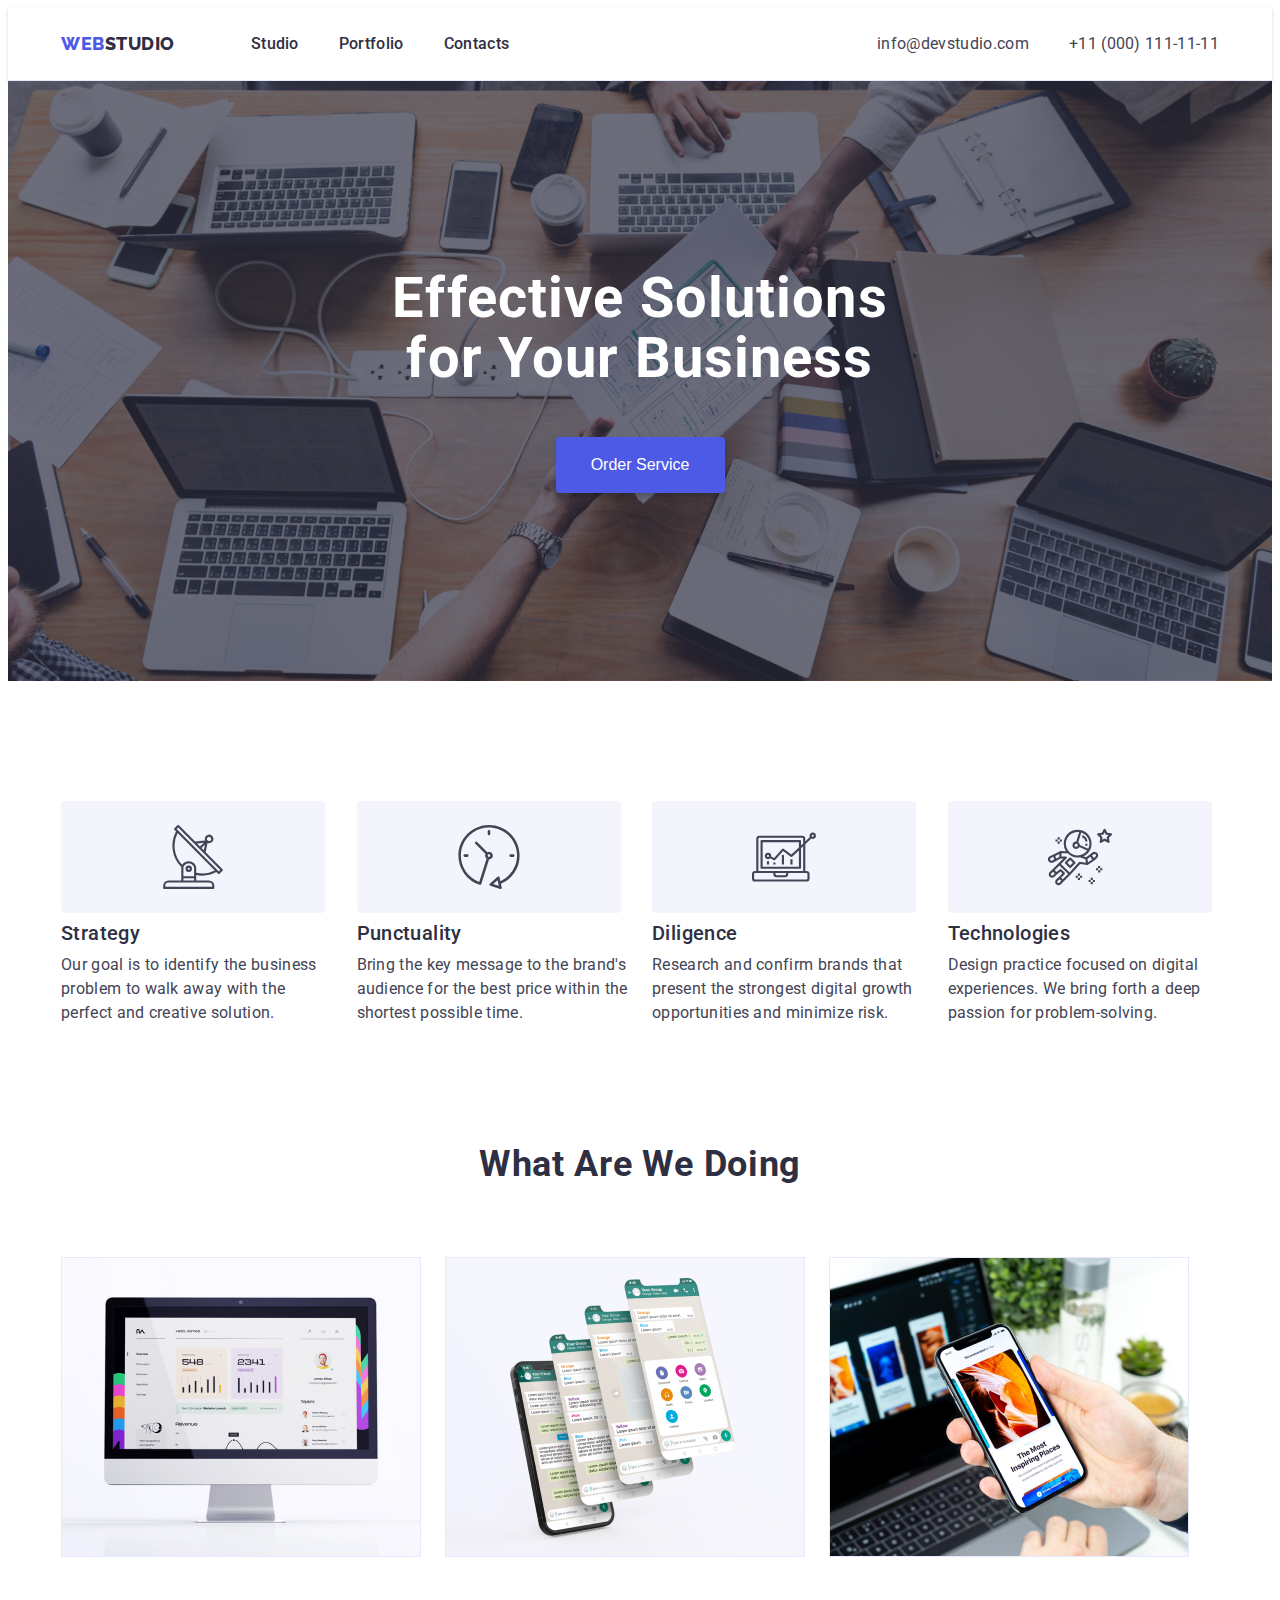
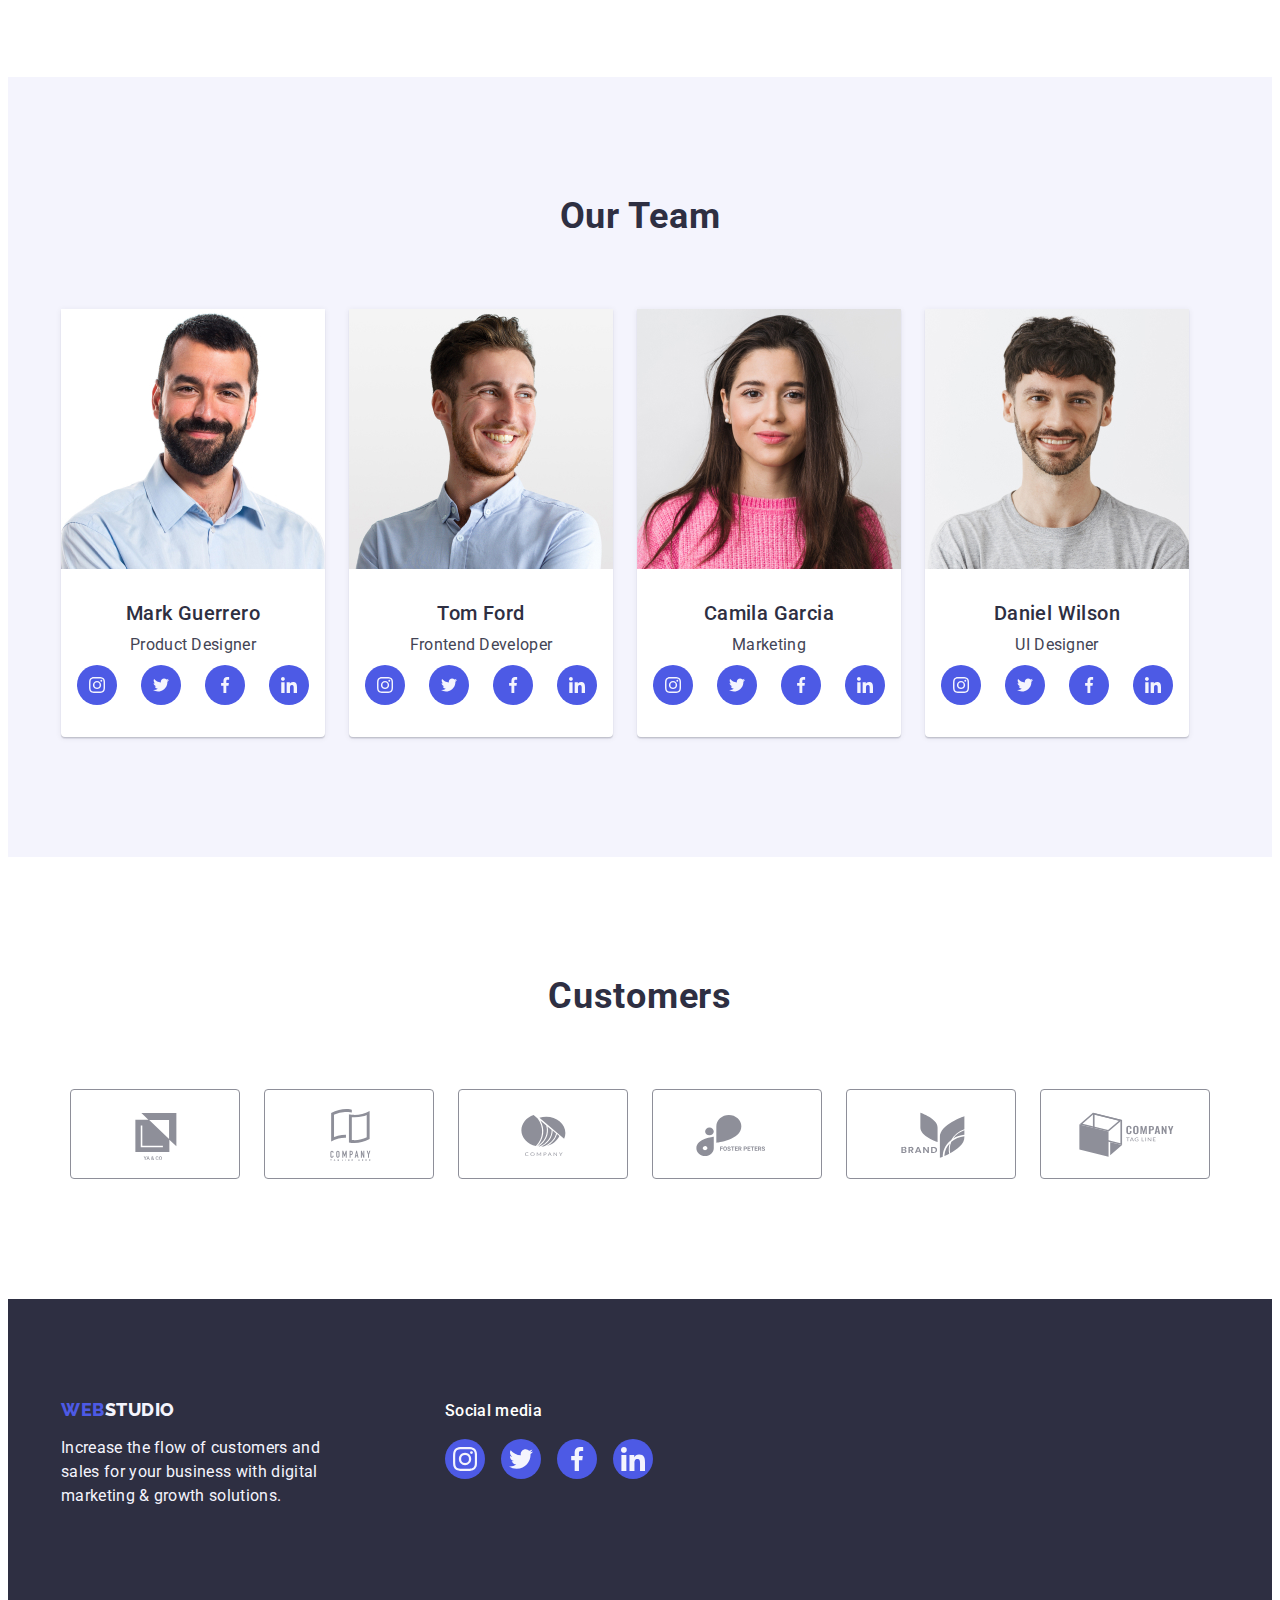
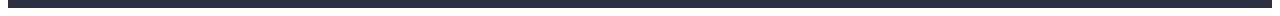
==== index.html @ 964c45a3 "Initial commit" ====
<!DOCTYPE html>
<html lang="en">
<head>
    <meta charset="UTF-8">
    <meta http-equiv="X-UA-Compatible" content="IE=edge">
    <meta name="viewport" content="width=device-width, initial-scale=1.0">
    <title>WEBSTUDIO</title>
    <link rel="preconnect" href="https://fonts.googleapis.com">
    <link rel="preconnect" href="https://fonts.gstatic.com" crossorigin>
    <link href="https://fonts.googleapis.com/css2?family=Raleway:wght@800&family=Roboto:wght@400;500;700&display=swap"
        rel="stylesheet">
     <link rel="stylesheet" href="https://cdnjs.cloudflare.com/ajax/libs/modern-normalize/2.0.0/modern-normalize.min.css" integrity="sha512-4xo8blKMVCiXpTaLzQSLSw3KFOVPWhm/TRtuPVc4WG6kUgjH6J03IBuG7JZPkcWMxJ5huwaBpOpnwYElP/m6wg==" crossorigin="anonymous" referrerpolicy="no-referrer" />
    <link rel="stylesheet" href="./css/styles.css">
</head>

<body>
    
    <!-- =====HEADER===== -->
    <header class="page-header">
        <div class="container header-container">
            <nav class="menu list">
                <a class="logo link" href="./index.html">WEB<span class="dark-logo">Studio</span>
                </a>
    <ul class="nav-list list">
        <li class="menu-item"><a class="menu-link link" href="./index.html">Studio</a></li>
        <li class="menu-item"><a class="menu-link link" href="./portfolio.html">Portfolio</a></li>
        <li class="menu-item"><a class="menu-link link" href="">Contacts</a></li>
    </ul>
    </nav>
    <address class="contact">
        <ul class="contact-list list">
            <li class="contact-item">
                <a class="contact-info contact-mail link" href="mailto:info@devstudio.com">info@devstudio.com</a>
            </li>
            <li>
                <a class="contact-info contact-phone link" href="tel:+110001111111">+11 (000) 111-11-11</a>
            </li>
        </ul>
    </address>
        </div>
</header>
 <!-- =====/HEADER===== -->

<main>

<!-- ========HERO======== -->

    <section class="hero">
        <div class="container-hero container">
            <h1 class="hero-title">Effective Solutions for Your Business</h1>
            <button class="hero-button button" type="button">Order Service</button>
        </div>
    </section>

    <!-- ========/HERO======== -->

  
<!-- ========SECTION-MARKETING======== -->

<section class="marketing section">
    <div class="container">
        <h2 class="hide-title">We are so good</h2> <!-- hide later in CSS -->
        <ul class="marketing-list list">
            <li class="marketing-item">
                <div class="marketing-card">
                <svg class="customers-icons" width="64" height="64">
                     <use href="./images/icons.svg#icon-antenna"></use>
                 </svg>
                </div>
                <h3 class="marketing-title">Strategy</h3>
                    <p class="marketing-text">
                        Our goal is to identify the business 
                        problem to walk away with the perfect and creative solution.
                    </p>
            </li>
            <li class="marketing-item">
                 <div class="marketing-card">
                <svg class="customers-icons" width="64" height="64">
                    <use href="./images/icons.svg#icon-clock"></use>
                </svg>
            </div>
                <h3 class="marketing-title">Punctuality</h3>
                <p class="marketing-text">
                    Bring the key message to the brand's audience
                     for the best price within the shortest possible time.
                </p>
            </li>
            <li class="marketing-item">
                 <div class="marketing-card">
                <svg class="customers-icons" width="64" height="64">
                    <use href="./images/icons.svg#icon-diagram"></use>
                </svg>
            </div>
                <h3 class="marketing-title">Diligence</h3>
                <p class="marketing-text">
                    Research and confirm brands that present the 
                    strongest digital growth opportunities and minimize risk.
                </p>
            </li>
            <li class="marketing-item">
                 <div class="marketing-card">
                <svg class="customers-icons" width="64" height="64">
                    <use href="./images/icons.svg#icon-astronaut"></use>
                </svg>
            </div>
                <h3 class="marketing-title">Technologies</h3>
                <p class="marketing-text">
                    Design practice focused on digital experiences. 
                    We bring forth a deep passion for problem-solving.
                </p>
            </li>
        </ul>
    </div> 
</section>

<!-- ========/SECTION-MARKETING======== -->

<!-- ========SECTION-OUR-PRODUCTS======== -->

<section class="products section-marketing">
    <div class="container">
        <h2 class="products-title second-title">What are we doing</h2>
<ul class="products-list list">
    <li class="products-item"><img class="products-item-img" src="./images/sec-2-products/Computer.jpg" alt="Computer&diagram" width="360"></li>
    <li class="products-item"><img class="products-item-img" src="./images/sec-2-products/Mobile.jpg" alt="Mobile&messanger" width="360"></li>
    <li class="products-item"><img class="products-item-img" src="./images/sec-2-products/Hand.jpg" alt="Hand&mobile" width="360"></li>
</ul>
    </div>
</section>

<!-- ========/SECTION-OUR-PRODUCTS======== -->

<!-- ========SECTION-OUR-TEAM======== -->

<section class="team section">
    <div class="container">
        <h2 class="team-main-title second-title">Our Team</h2>
        <ul class="team-list list">
            <li class="team-item">
                <img src="./images/sec-3-team/PrDesigner.jpg" alt="Man Designer" width="264">
            <div class="team-card-border">
                <h3 class="team-item-title third-title">Mark Guerrero</h3>
                <p class="team-item-text">Product Designer</p>
                <ul class="social-list list">
                    <li class="socials-item">
                        <a href="https://instagram.com" target="_blank" rel="no referrer noopener" class="social-link-section social-link" aria-label="instagram icon">
                            <svg class="social-icons-section" width="16" height="16">
                                <use href="./images/icons.svg#icon-instagram-2"></use>
                            </svg>
                        </a></li>
                    <li class="socials-item">
                        <a href="https://twitter.com" target="_blank" rel="no referrer noopener" class="social-link-section social-link" aria-label="twitter icon">
                         <svg class="social-icons-section" width="16" height="16">
                            <use href="./images/icons.svg#icon-twitter-1"></use>
                         </svg>
                        </a></li>
                    <li class="socials-item">
                        <a href="https://facebook.com" target="_blank" rel="no referrer noopener" class="social-link-section social-link" aria-label="facebook icon">
                   <svg class="social-icons-section" width="16" height="16">
                    <use href="./images/icons.svg#icon-facebook-1"></use>
                   </svg>
                        </a></li>
                    <li class="socials-item">
                        <a href="https://linkedin.com" target="_blank" rel="no referrer noopener" class="social-link-section social-link" aria-label="linfedin icon">
                 <svg class="social-icons-section" width="16" height="16">
                    <use href="./images/icons.svg#icon-linkedin-1"></use>
                 </svg>
                        </a></li>
                </ul>
            </div>
                </li>
            <li class="team-item">
                <img src="./images/sec-3-team/Developer.jpg" alt="Man Developer" width="264">
                   <div class="team-card-border">
                <h3 class="team-item-title third-title">Tom Ford</h3>
                <p class="team-item-text">Frontend Developer</p>
                <ul class="social-list list">
                    <li class="socials-item">
                        <a href="https://instagram.com" target="_blank" rel="no referrer noopener" class="social-link-section social-link" aria-label="instagram icon">
                            <svg class="social-icons-section" width="16" height="16">
                                <use href="./images/icons.svg#icon-instagram-2"></use>
                            </svg>
                        </a></li>
                    <li class="socials-item">
                        <a href="https://twitter.com" target="_blank" rel="no referrer noopener" class="social-link-section social-link" aria-label="twitter icon">
                         <svg class="social-icons-section" width="16" height="16">
                            <use href="./images/icons.svg#icon-twitter-1"></use>
                         </svg>
                        </a></li>
                    <li class="socials-item">
                        <a href="https://facebook.com" target="_blank" rel="no referrer noopener" class="social-link-section social-link" aria-label="facebook icon">
                   <svg class="social-icons-section" width="16" height="16">
                    <use href="./images/icons.svg#icon-facebook-1"></use>
                   </svg>
                        </a></li>
                    <li class="socials-item">
                        <a href="https://linkedin.com" target="_blank" rel="no referrer noopener" class="social-link-section social-link" aria-label="linfedin icon">
                 <svg class="social-icons-section" width="16" height="16">
                    <use href="./images/icons.svg#icon-linkedin-1"></use>
                 </svg>
                        </a></li>
                </ul>
                </div>
            </li>
            <li class="team-item">
                <img src="./images/sec-3-team/Marketing.jpg" alt="Woman Marketing" width="264">
                   <div class="team-card-border">
                <h3 class="team-item-title third-title">Camila Garcia</h3>
                <p class="team-item-text">Marketing</p>
                <ul class="social-list list">
                    <li class="socials-item">
                        <a href="https://instagram.com" target="_blank" rel="no referrer noopener" class="social-link-section social-link" aria-label="instagram icon">
                            <svg class="social-icons-section" width="16" height="16">
                                <use href="./images/icons.svg#icon-instagram-2"></use>
                            </svg>
                        </a></li>
                    <li class="socials-item">
                        <a href="https://twitter.com" target="_blank" rel="no referrer noopener" class="social-link-section social-link" aria-label="twitter icon">
                         <svg class="social-icons-section" width="16" height="16">
                            <use href="./images/icons.svg#icon-twitter-1"></use>
                         </svg>
                        </a></li>
                    <li class="socials-item">
                        <a href="https://facebook.com" target="_blank" rel="no referrer noopener" class="social-link-section social-link" aria-label="facebook icon">
                   <svg class="social-icons-section" width="16" height="16">
                    <use href="./images/icons.svg#icon-facebook-1"></use>
                   </svg>
                        </a></li>
                    <li class="socials-item">
                        <a href="https://linkedin.com" target="_blank" rel="no referrer noopener" class="social-link-section social-link" aria-label="linfedin icon">
                 <svg class="social-icons-section" width="16" height="16">
                    <use href="./images/icons.svg#icon-linkedin-1"></use>
                 </svg>
                        </a></li>
                </ul>
                </div>
            </li>
            <li class="team-item">
                <img src="./images/sec-3-team/UIDesigner.jpg" alt="Man UI Designer" width="264">
                   <div class="team-card-border">
                <h3 class="team-item-title third-title">Daniel Wilson</h3>
                <p class="team-item-text">UI Designer</p>
                <ul class="social-list list">
                    <li class="socials-item">
                        <a href="https://instagram.com" target="_blank" rel="no referrer noopener" class="social-link-section social-link" aria-label="instagram icon">
                            <svg class="social-icons-section" width="16" height="16">
                                <use href="./images/icons.svg#icon-instagram-2"></use>
                            </svg>
                        </a></li>
                    <li class="socials-item">
                        <a href="https://twitter.com" target="_blank" rel="no referrer noopener" class="social-link-section social-link" aria-label="twitter icon">
                         <svg class="social-icons-section" width="16" height="16">
                            <use href="./images/icons.svg#icon-twitter-1"></use>
                         </svg>
                        </a></li>
                    <li class="socials-item">
                        <a href="https://facebook.com" target="_blank" rel="no referrer noopener" class="social-link-section social-link" aria-label="facebook icon">
                   <svg class="social-icons-section" width="16" height="16">
                    <use href="./images/icons.svg#icon-facebook-1"></use>
                   </svg>
                        </a></li>
                    <li class="socials-item">
                        <a href="https://linkedin.com" target="_blank" rel="no referrer noopener" class="social-link-section social-link" aria-label="linfedin icon">
                 <svg class="social-icons-section" width="16" height="16">
                    <use href="./images/icons.svg#icon-linkedin-1"></use>
                 </svg>
                        </a></li>
                </ul>
                </div>
            </li>
        </ul>
    </div>

</section>
<!-- ========/SECTION-OUR-TEAM======== -->


<!-- ======== CUSTOMERS ======== -->

<section class="customers section">
    <div class="container">
<h2 class="customers-title">Customers</h2>
<ul class="customers-list list">
    <li class="customers-item">
        <a href="" target="_blank" rel="no referrer noopener" class="customers-link link" aria-label="brand`s icon">
            <svg class="customers-icons" width="104" height="56">
                <use href="./images/icons.svg#icon-Logo"></use>
            </svg>
    </a></li>
    <li class="customers-item">
        <a href="" target="_blank" rel="no referrer noopener" class="customers-link link" aria-label="brand`s icon">
            <svg class="customers-icons" width="104" height="56">
                <use href="./images/icons.svg#icon-Logo-1"></use>
            </svg>
    </a></li>
    <li class="customers-item">
        <a href="" target="_blank" rel="no referrer noopener" class="customers-link link" aria-label="brand`s icon">
            <svg class="customers-icons" width="104" height="56">
                <use href="./images/icons.svg#icon-Logo-2"></use>
            </svg>
    </a></li>
    <li class="customers-item">
        <a href="" target="_blank" rel="no referrer noopener" class="customers-link link" aria-label="brand`s icon">
            <svg class="customers-icons" width="104" height="56">
                <use href="./images/icons.svg#icon-Logo-3"></use>
            </svg>
    </a> </li>
    <li class="customers-item">
        <a href="" target="_blank" rel="no referrer noopener" class="customers-link link" aria-label="brand`s icon">
            <svg class="customers-icons" width="104" height="56">
                <use href="./images/icons.svg#icon-Logo-4"></use>
            </svg>
    </a> </li>
    <li class="customers-item">
        <a href="" target="_blank" rel="no referrer noopener" class="customers-link link" aria-label="brand`s icon">
            <svg class="customers-icons" width="104" height="56">
                <use href="./images/icons.svg#icon-Logo-5"></use>
            </svg>
    </a></li>
</ul>
</div>
</section>

<!-- ======== /CUSTOMERS ======== -->


</main>

<!-- ======FOOTER======= -->

<footer class="footer page-footer">
    <div class="container footer-container">
        <div class="footer-logo">
        <a class="logo-footer logo link" href="./index.html">WEB<span class="white-logo">Studio</span></a>

        <p class="footer-text">
            Increase the flow of customers and sales for your
            business with digital marketing & growth solutions.
        </p>
    </div>
    <div class="footer-media">
        <p class="footer-media-text">Social media</p>
        <ul class="social-list-footer list">
            <li class="socials-item">
                <a href="https://instagram.com" target="_blank" rel="no referrer noopener" class="social-link-footer social-link" aria-label="instagram icon">
                    <svg class="social-icons-footer" width="24" height="24">
                        <use href="./images/icons.svg#icon-instagram-2"></use>
                    </svg>
                </a></li>
            <li class="socials-item">
                <a href="https://twitter.com" target="_blank" rel="no referrer noopener" class="social-link-footer social-link" aria-label="twitter icon">
                 <svg class="social-icons-footer" width="24" height="24">
                    <use href="./images/icons.svg#icon-twitter-1"></use>
                 </svg>
                </a></li>
            <li class="socials-item">
                <a href="https://facebook.com" target="_blank" rel="no referrer noopener" class="social-link-footer social-link" aria-label="facebook icon">
           <svg class="social-icons-footer" width="24" height="24">
            <use href="./images/icons.svg#icon-facebook-1"></use>
           </svg>
                </a></li>
            <li class="socials-item">
                <a href="https://linkedin.com" target="_blank" rel="no referrer noopener" class="social-link-footer social-link" aria-label="linfedin icon">
         <svg class="social-icons-footer" width="24" height="24">
            <use href="./images/icons.svg#icon-linkedin-1"></use>
         </svg>
                </a></li>
        </ul>
    </div>
</div>
</footer>
<!-- ======/FOOTER======= -->
</body>
</html>
---- css/styles.css ----
:root {
    --title-text-color:#2E2F42;
    --usual-text-color:#434455;
    --white-text-color:#F4F4FD;

    --title-white-color: #FFFFFF;

    --accent-color:#4D5AE5;

    --primary-bcg-color:#FFFFFF;
    --secondary-bcg-color: #E5E5E5;
    --dark-bcg-color:#2E2F42 ;

    --border-color: #E7E9FC;

    /* --main-gradient: linear-gradient(rgba(46, 47, 66, 0.70), rgba(46, 47, 66, 0.70)); */
    --icons-bc-color: #4D5AE5;
    --customers-icons: #8E8F99;

    --focus-color-section: #404BBF;
    --focus-color-footer: #31D0AA;
    --focus-color-customers: #404BBF;

}

/* ========STANDARTS======== */

h1, h2, h3, h4, p {
    margin-top: 0;
    margin-bottom: 0;
}

ul, ol {
      margin-top: 0;
    margin-bottom: 0;
    padding-left: 0;
}

button {
    cursor: pointer;
}

img {
    display: block;
}

.list {
    list-style: none;
}

.link {
    text-decoration: none;
}

body {
    background-color: var(--primary-bcg-color);
    color: var(--usual-text-color);
    font-family: Roboto, sans-serif;
    font-style: normal;
}

/* ========/STANDARTS======== */


/* ========ELEMENTS======== */

.section {
    padding-top: 120px;
    padding-bottom: 120px;
}

.container {
    max-width: 1158px;
    margin: 0 auto;
    padding: 0 15px;
    
}

.button {
    display: flex;
    justify-content: center;
    align-items: center;
    font-size: 16px;
    font-weight: 500;
    border-radius: 4px
}

.hide-title {
    position: absolute;
    width: 1px;
    height: 1px;
    margin: -1px;
    border: 0;
    padding: 0;
    white-space: nowrap;
    clip-path: inset(100%);
    clip: rect(0 0 0 0);
    overflow: hidden;
}


/* ========== SOCIALS ========== */

.social-link {
    display: flex;
    justify-content: center;
    align-items: center;
    width: 40px;
    height: 40px;

    color: var(--white-text-color);
    background-color: var(--icons-bc-color);
    border-radius: 50%;
}


.social-list {
    display: flex;
    justify-content: center;
    gap: 24px;
}

.social-list-footer {
    display: flex;
    justify-content: center;
    gap: 16px;
}


.social-icons-section {
fill: currentColor;
}

.social-icons-footer {
    fill: currentColor;
}

.social-link-section:hover,
.social-link-section:focus {
    background-color: var(--focus-color-section);
}


.social-link-footer:hover,
.social-link-footer:focus {
    background-color: var(--focus-color-footer);
}
/* ========== /SOCIALS ========== */




/* ========/ELEMENTS======== */



/* ========HEADER======== */

.page-header {
    border-bottom: 1px solid #e7e9fc;
    box-shadow: 0px 2px 1px rgba(46, 47, 66, 0.08), 0px 1px 1px rgba(46, 47, 66, 0.16), 0px 1px 6px rgba(46, 47, 66, 0.08); 
}

.header-container {
    display: flex;;
    align-items: center;
    justify-content: space-between;
    
}

.logo {
    font-family: Raleway, sans-serif;
    font-weight: 800;
    font-size: 18px;
    line-height: 1.17;
    letter-spacing: 0.03em;
    text-transform: uppercase;
    color: #4D5AE5;
    margin-right: 76px;
}



.menu {
    display: flex;
    margin-right: 76px;
     align-items: center; 
}

.nav-list {
    display: flex;
    gap: 40px;
  
}

.contact-list {
    display: flex;
    gap: 40px;
   

}


.dark-logo {
    color: #2e2f42 ;
}

.logo:hover,
.logo:focus {
    color: #404bbf;
}

.actual-page {
    color: #2e2f42;
} 

.menu-link {
display: flex;
font-weight: 500;
font-size: 16px;
line-height: 24px;
letter-spacing: 0.02em;
color: #2E2F42;
padding: 24px 0;
}

.menu-link:hover,
.menu-link:focus {
    color: #404bbf;
}


.contact-info {
font-style: normal;
font-weight: 400;
font-size: 16px;
line-height: 24px;
letter-spacing: 0.02em;
color: var(--usual-text-color);
}


.contact-info:hover,
.contact-info:focus {
    color: #404bbf;
}




/* ========/HEADER======== */

/* ========MAIN-PORTFOLIO======== */

.main-portfolio {
    padding: 96px 0 120px 0;
}

.button-list {
        display: flex;
        gap: 24px;
        justify-content: center; 
        margin-bottom: 72px;  
}



.button-item {
    font-family: "Roboto", sans-serif;
    font-weight: 500;
    font-size: 16px;
    line-height: 24px;
    text-align: center;
    letter-spacing: 0.04em;
    color: var(--accent-color);
    background-color:#F4F4FD;
    
    padding: 12px 24px;
    border: 1px solid var(--border-color);

}
    


.button-item:hover,
.button-item:focus {
    background-color: #404BBF;
    color: #FFFFFF;
    border: 1px solid transparent;
    box-shadow: 0px 3px 1px rgba(0, 0, 0, 0.1), 0px 2px 1px rgba(0, 0, 0, 0.08), 0px 2px 2px rgba(0, 0, 0, 0.12);
}




.works-list {
    display: flex;
    flex-wrap: wrap;
   }


   .works-list-link:hover,
   .works-list-link:focus {
   box-shadow: 0px 1px 6px rgba(46, 47, 66, 0.08), 0px 1px 1px rgba(46, 47, 66, 0.16), 0px 2px 1px rgba(46, 47, 66, 0.08);
}

.works-item{
    display: flex;
    flex-direction: column;
}

.works-item:not(:nth-child(3n)) {
    margin-right: 24px;
}

.works-item:not(:nth-last-child(-n +3)) {
    margin-bottom: 48px;
} 



.works-card-border {
     padding: 32px 16px;
    border: 1px solid #e7e9fc; 
     border-top: none;
    background-color: var(--primary-bcg-color);
    padding-left: 16px;
    padding-right: 16px;
}


.works-list-title {
font-weight: 500;
font-size: 20px;
line-height: 24px;
letter-spacing: 0.02em;
color: var(--title-text-color);
margin-bottom: 8px;
}

.works-list-text {
font-weight: 400;
font-size: 16px;
line-height: 24px;
letter-spacing: 0.02em;
}

/* ========/MAIN-PORTFOLIO======== */


/* ========STUDIO-HERO======== */



.hero {
    background-color: var(--dark-bcg-color);
    padding: 188px 0;
    max-width: 1440px;
    margin: 0 auto;
    background-image: linear-gradient(rgba(46, 47, 66, 0.7), rgba(46, 47, 66, 0.7)), 
    url(../images/img-name.jpg);
    background-repeat: no-repeat;
    background-position: center;
    background-size: cover;

}

.hero-title {
max-width: 496px;
font-weight: 700;
font-size: 56px;
line-height: 1.07;
text-align: center;
letter-spacing: 0.02em;
color: var(--title-white-color);
display: flex;
width: 496px;
flex-direction: column;
margin-left: auto;
margin-right: auto;
margin-bottom: 48px;

}

.hero-button {
    color: #FFFFFF;
    background: var(--accent-color);
    padding-top: 16px;
    padding-bottom: 16px;
    padding-left: 32px;
    padding-right: 32px;
    border: 0px;
    border-radius: 4px;
    box-shadow: 0px 4px 4px 0px rgba(0, 0, 0, 0.15);


    display: block;
    min-width: 169px;
    height: 56px;
    margin-left: auto;
    margin-right: auto;
}

.hero-button:hover,
.hero-button:focus {
    background-color: #404BBF; 
}

/* ========/STUDIO-HERO======== */

/* ========SECTION-MARKETING======== */


.marketing-title {
font-weight: 500;
font-size: 20px;
line-height: 24px;
letter-spacing: 0.02em;
color: var(--title-text-color);
margin-bottom: 8px;
}

.marketing-text {
font-weight: 400;
font-size: 16px;
line-height: 24px;
letter-spacing: 0.02em;
}

.marketing-list {
display: flex;
gap: 24px;
}


.marketing-item {
    width: calc((100% - 72px) / 4);

}

.marketing-card {
    width: 264px;
    height: 112px;
    flex-shrink: 0;

    margin-bottom: 8px;
    border-radius: 4px;
    background: var(--white-text-color);

    display: flex;
    align-items: center;
    justify-content: center;
  
}


/* ========/SECTION-MARKETING======== */

/* ========SECTION-OUR-PRODUCTS======== */

.section-marketing {
    padding-bottom: 120px;
}

.products-title {
font-weight: 700;
font-size: 36px;
line-height: 1.11;
text-align: center;
letter-spacing: 0.02em;
text-transform: capitalize;
color: var(--title-text-color);
margin-bottom: 72px;
}


.products-list {
display: flex;
gap: 24px;
}


/* ========/SECTION-OUR-PRODUCTS======== */

/* ========SECTION-OUR-TEAM======== */

.team {
    background-color: #F4F4FD;
}

.team-main-title {
    font-weight: 700;
    font-size: 36px;
    line-height: 1.11;
    text-align: center;
    letter-spacing: 0.02em;
    text-transform: capitalize;
    color: var(--title-text-color);
    margin-bottom: 72px;
}

.team-item {
    background-color: #FFFFFF;
    border-radius: 0px 0px 4px 4px; 
    box-shadow: 0px 1px 6px rgba(46, 47, 66, 0.08), 0px 1px 1px rgba(46, 47, 66, 0.16), 0px 2px 1px rgba(46, 47, 66, 0.08); 
}

.team-item-title {
    font-weight: 500;
    font-size: 20px;
    line-height: 1.2;
    text-align: center;
    letter-spacing: 0.02em;
    text-transform: capitalize;
    color: var(--title-text-color);
     margin-bottom: 8px;
    
}

.team-item-text {
    font-weight: 400;
    font-size: 16px;
    line-height: 24px;
    text-align: center;
    letter-spacing: 0.02em;
    margin-bottom: 8px;

}

.team-list {
    display: flex;
    flex-wrap: wrap;
    gap: 24px;
}

.team-card-border {
   padding: 32px 16px;
    
}


/* ========/SECTION-OUR-TEAM======== */

/* ======== CUSTOMERS ========  */

.customers-title {
    color: var(--title-text-color);
    text-align: center;
    font-size: 36px;
    font-weight: 700;
    line-height: 40px;
    letter-spacing: 0.72px;
    text-transform: capitalize;
    margin-bottom: 72px;
    line-height: 1.11;
}




.customers-link {
    display: flex;
    justify-content: center;
    align-items: center;
    width: 168px;
    height: 88px;
    flex-shrink: 0;

    color: var(--customers-icons);
    border: 1px solid var(--customers-icons); 
    border-radius: 4px;

}

.customers-list {
    display: flex;
    justify-content: center;
    gap: 24px;
}

.customers-icons {
fill: currentColor;
}


.customers-link:hover,
.customers-link:focus {
    color: var(--focus-color-customers);
    border:  1px solid var(--focus-color-customers);
}



/* ======== /CUSTOMERS ========  */



/* ========FOOTER======== */

.footer {
    background-color: #2e2f42;
     padding: 100px 0;
     
}

.footer-container {
    display: flex;
    align-items: baseline;
}

.footer-text {
font-weight: 400;
font-size: 16px;
line-height: 1.5;
letter-spacing: 0.02em;
color: #F4F4FD;
}

.footer-logo {
    margin-right: 120px;
}

.logo-footer {
    display: inline-block;
    margin-bottom: 16px;
}


.white-logo {
    color: #f4f4fd;
    display: inline-block;
}


.footer-text {
    max-width: 264px;
}


.footer-media-text {
color: var(--title-white-color);
font-size: 16px;
font-weight: 500;
line-height: 24px;
letter-spacing: 0.32px;
margin-bottom: 16px;
}

/* ========/FOOTER======== */
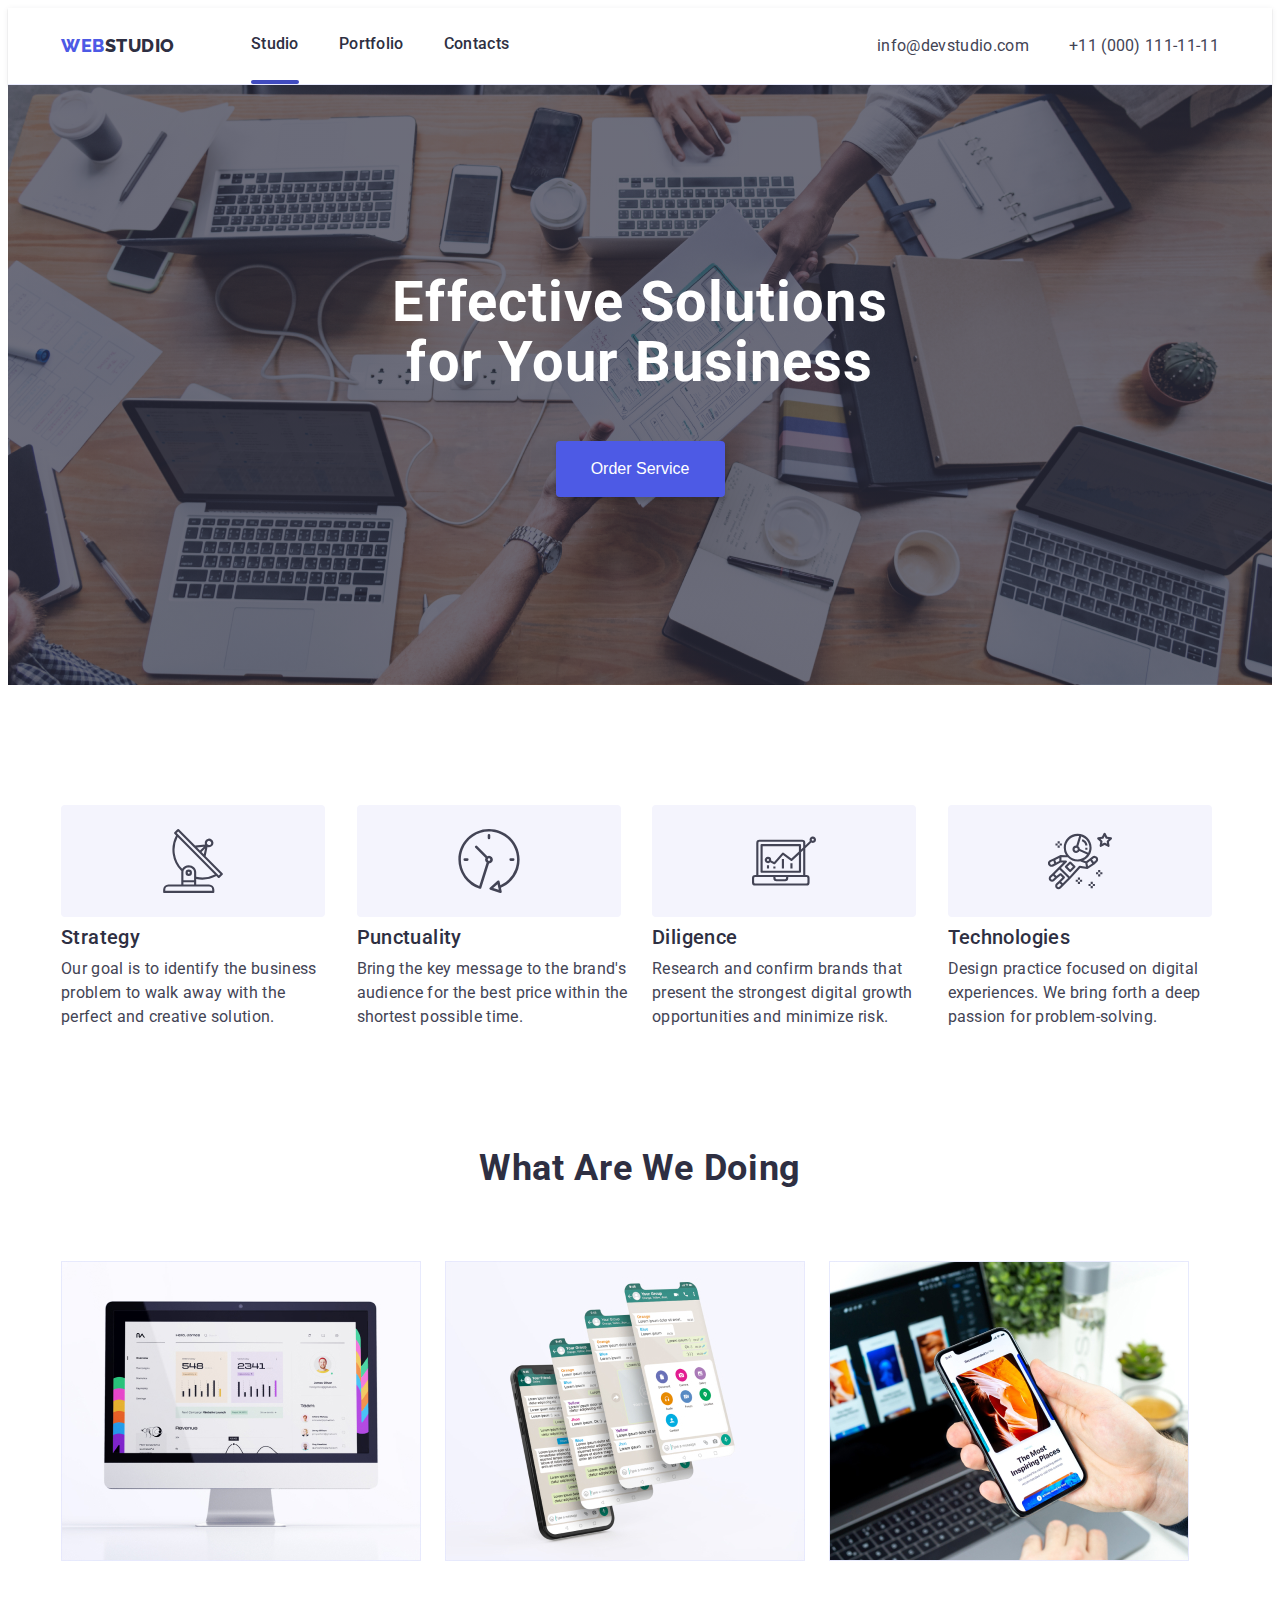
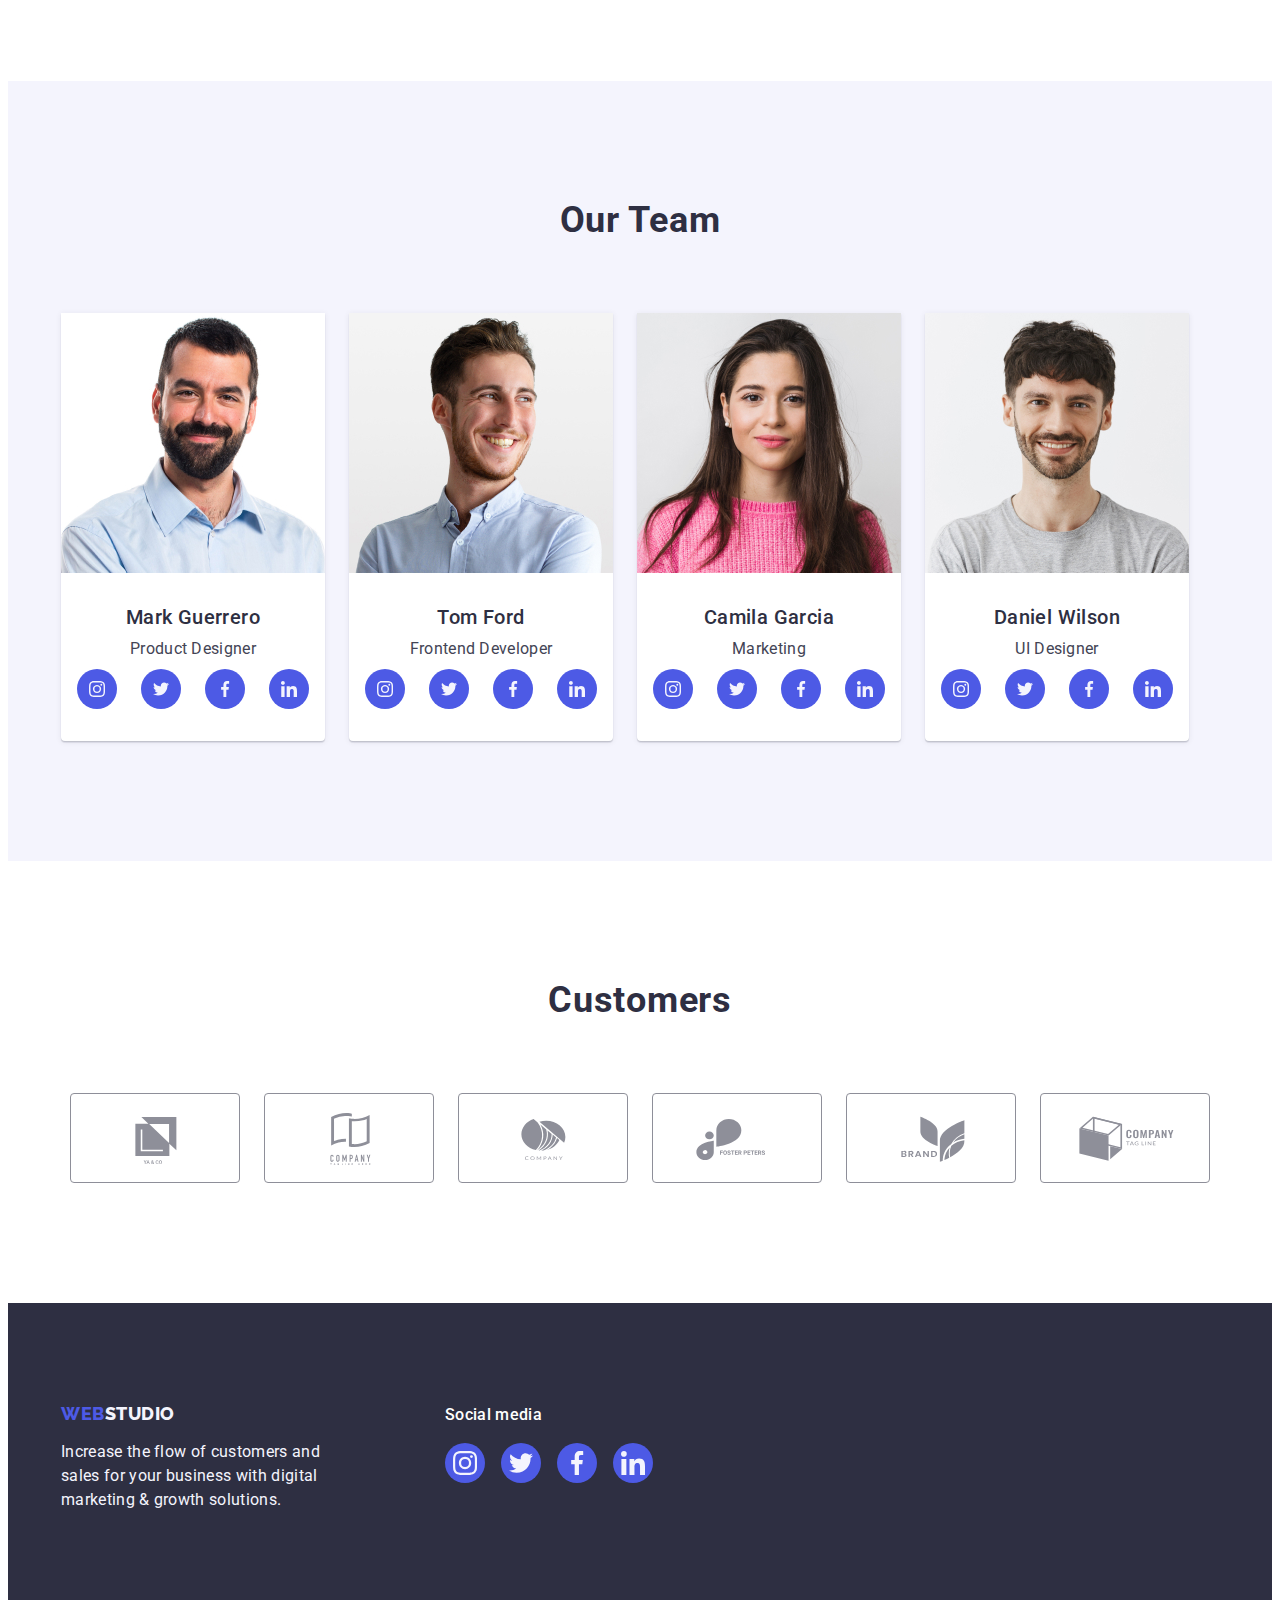
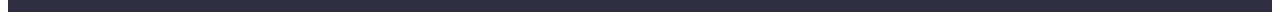
==== commit 19ef96c6: "hw-5" ====
--- a/index.html
+++ b/index.html
@@ -22,7 +22,7 @@
                 <a class="logo link" href="./index.html">WEB<span class="dark-logo">Studio</span>
                 </a>
     <ul class="nav-list list">
-        <li class="menu-item"><a class="menu-link link" href="./index.html">Studio</a></li>
+        <li class="menu-item actual-pseudo-studio"><a class="menu-link link" href="./index.html">Studio</a></li>
         <li class="menu-item"><a class="menu-link link" href="./portfolio.html">Portfolio</a></li>
         <li class="menu-item"><a class="menu-link link" href="">Contacts</a></li>
     </ul>
@@ -48,11 +48,26 @@
     <section class="hero">
         <div class="container-hero container">
             <h1 class="hero-title">Effective Solutions for Your Business</h1>
-            <button class="hero-button button" type="button">Order Service</button>
+            <button class="hero-button button" type="button" data-modal-open>Order Service</button>
         </div>
     </section>
 
     <!-- ========/HERO======== -->
+
+ <!-- ========MODAL-WINDOW======== -->
+<div class="backdrop is-hidden" data-modal>
+    <div class="modal">
+        <button class="modal-btn" type="button" aria-label="open window" data-modal-close>
+            <svg class="modal-icon" width="8" height="8">
+                <use href="./images/icons.svg#icon-close"></use>
+            </svg>
+        </button>
+    </div>
+</div>
+
+
+ <!-- ========/MODAL-WINDOW======== -->
+
 
   
 <!-- ========SECTION-MARKETING======== -->
@@ -370,5 +385,6 @@
 </div>
 </footer>
 <!-- ======/FOOTER======= -->
+<script src="./js/modal.js"></script>
 </body>
 </html>--- a/css/styles.css
+++ b/css/styles.css
@@ -1,3 +1,4 @@
+
 :root {
     --title-text-color:#2E2F42;
     --usual-text-color:#434455;
@@ -21,6 +22,8 @@
     --focus-color-footer: #31D0AA;
     --focus-color-customers: #404BBF;
 
+    --anim: 250ms cubic-bezier(0.4, 0, 0.2, 1);
+    
 }
 
 /* ========STANDARTS======== */
@@ -50,6 +53,7 @@
 
 .link {
     text-decoration: none;
+   
 }
 
 body {
@@ -111,6 +115,8 @@
     color: var(--white-text-color);
     background-color: var(--icons-bc-color);
     border-radius: 50%;
+
+   transition: var(--anim);
 }
 
 
@@ -134,6 +140,7 @@
 .social-icons-footer {
     fill: currentColor;
 }
+
 
 .social-link-section:hover,
 .social-link-section:focus {
@@ -177,6 +184,8 @@
     text-transform: uppercase;
     color: #4D5AE5;
     margin-right: 76px;
+
+    transition: var(--anim);
 }
 
 
@@ -222,6 +231,8 @@
 letter-spacing: 0.02em;
 color: #2E2F42;
 padding: 24px 0;
+
+transition: var(--anim);
 }
 
 .menu-link:hover,
@@ -237,6 +248,8 @@
 line-height: 24px;
 letter-spacing: 0.02em;
 color: var(--usual-text-color);
+
+transition: var(--anim);
 }
 
 
@@ -246,6 +259,41 @@
 }
 
 
+.actual-pseudo-studio::after {
+    content: '';
+    border-radius: 2px;
+    background-color: var(--focus-color-customers);
+
+    width: 48px;
+    height: 4px;
+    flex-shrink: 0;
+
+    display: block;
+}
+
+.actual-pseudo-portfolio::after {
+    content: '';
+    border-radius: 2px;
+    background-color: var(--focus-color-customers);
+
+    width: 66px;
+    height: 4px;
+    flex-shrink: 0;
+
+    display: block;
+}
+
+.actual-pseudo-contact::after {
+    content: '';
+    border-radius: 2px;
+    background-color: var(--focus-color-customers);
+
+    width: 67px;
+    height: 4px;
+    flex-shrink: 0;
+
+    display: block;
+}
 
 
 /* ========/HEADER======== */
@@ -278,6 +326,8 @@
     padding: 12px 24px;
     border: 1px solid var(--border-color);
 
+    transition: color var(--anim), background-color var(--anim);
+
 }
     
 
@@ -296,8 +346,12 @@
 .works-list {
     display: flex;
     flex-wrap: wrap;
+    
    }
 
+.works-list-link {
+    transition: var(--anim);
+}
 
    .works-list-link:hover,
    .works-list-link:focus {
@@ -317,6 +371,48 @@
     margin-bottom: 48px;
 } 
 
+.works-item-box {
+    position: relative;
+    overflow: hidden;
+}
+
+.overlay {
+    transform: translateY(100%);
+
+    position: absolute;
+    top: 0;
+    left: 0;
+
+    width: 100%;
+    height: 100%;
+    padding: 40px 32px 164px;
+
+    display: flex;
+    align-items: center;
+    justify-content: center;
+   
+
+    background-color: var(--accent-color);
+
+    transition: transform var(--anim);
+}
+
+.overlay-text {
+    font-size: 16px;
+    font-weight: 400;
+    line-height: 24px;
+    letter-spacing: 0.32px;
+    color: var(--white-text-color);
+
+}
+
+.works-item:hover .overlay {
+    transform: translateY(0%);
+}
+
+.works-item:focus .overlay {
+    transform: translateY(0%);
+}
 
 
 .works-card-border {
@@ -399,12 +495,73 @@
     height: 56px;
     margin-left: auto;
     margin-right: auto;
+
+    transition: var(--anim), background-color var(--anim);
 }
 
 .hero-button:hover,
 .hero-button:focus {
     background-color: #404BBF; 
 }
+
+.backdrop {
+    position: fixed;
+    top: 0;
+    left: 0;
+    width: 100%;
+    height: 100%;
+
+    background:  rgba(46, 47, 66, 0.40);
+
+    z-index: 10;
+
+    transition: var(--anim), visibility var(--anim);
+}
+.modal {
+    width: 408px;
+    height: 584px;
+
+    border-radius: 4px;
+    background-color: #FCFCFC;
+    box-shadow: 0px 2px 1px 0px rgba(0, 0, 0, 0.20), 0px 1px 3px 0px rgba(0, 0, 0, 0.12), 0px 1px 1px 0px rgba(0, 0, 0, 0.14);
+
+    position: absolute;
+    top: 50%;
+    left: 50%;
+    transform: translate(-50%, -50%);
+}
+.modal-btn {
+    position: absolute;
+    top: 24px;
+    left: 360px;
+
+    background-color: transparent;
+    border: none;
+
+    width: 24px;
+    height: 24px;
+    border-radius: 24px;
+    border: 1px solid rgba(0, 0, 0, 0.10);
+    background: #E7E9FC;
+
+    padding: 0;
+
+    display: flex;
+    align-items: center;
+    justify-content: center;
+}
+.modal-icon {
+    
+    fill: #2E2F42;
+  
+}
+
+.backdrop.is-hidden {
+    opacity: 0;
+    pointer-events: none;
+    visibility: hidden;
+}
+
 
 /* ========/STUDIO-HERO======== */
 
@@ -570,6 +727,7 @@
     border: 1px solid var(--customers-icons); 
     border-radius: 4px;
 
+    transition: var(--anim);
 }
 
 .customers-list {
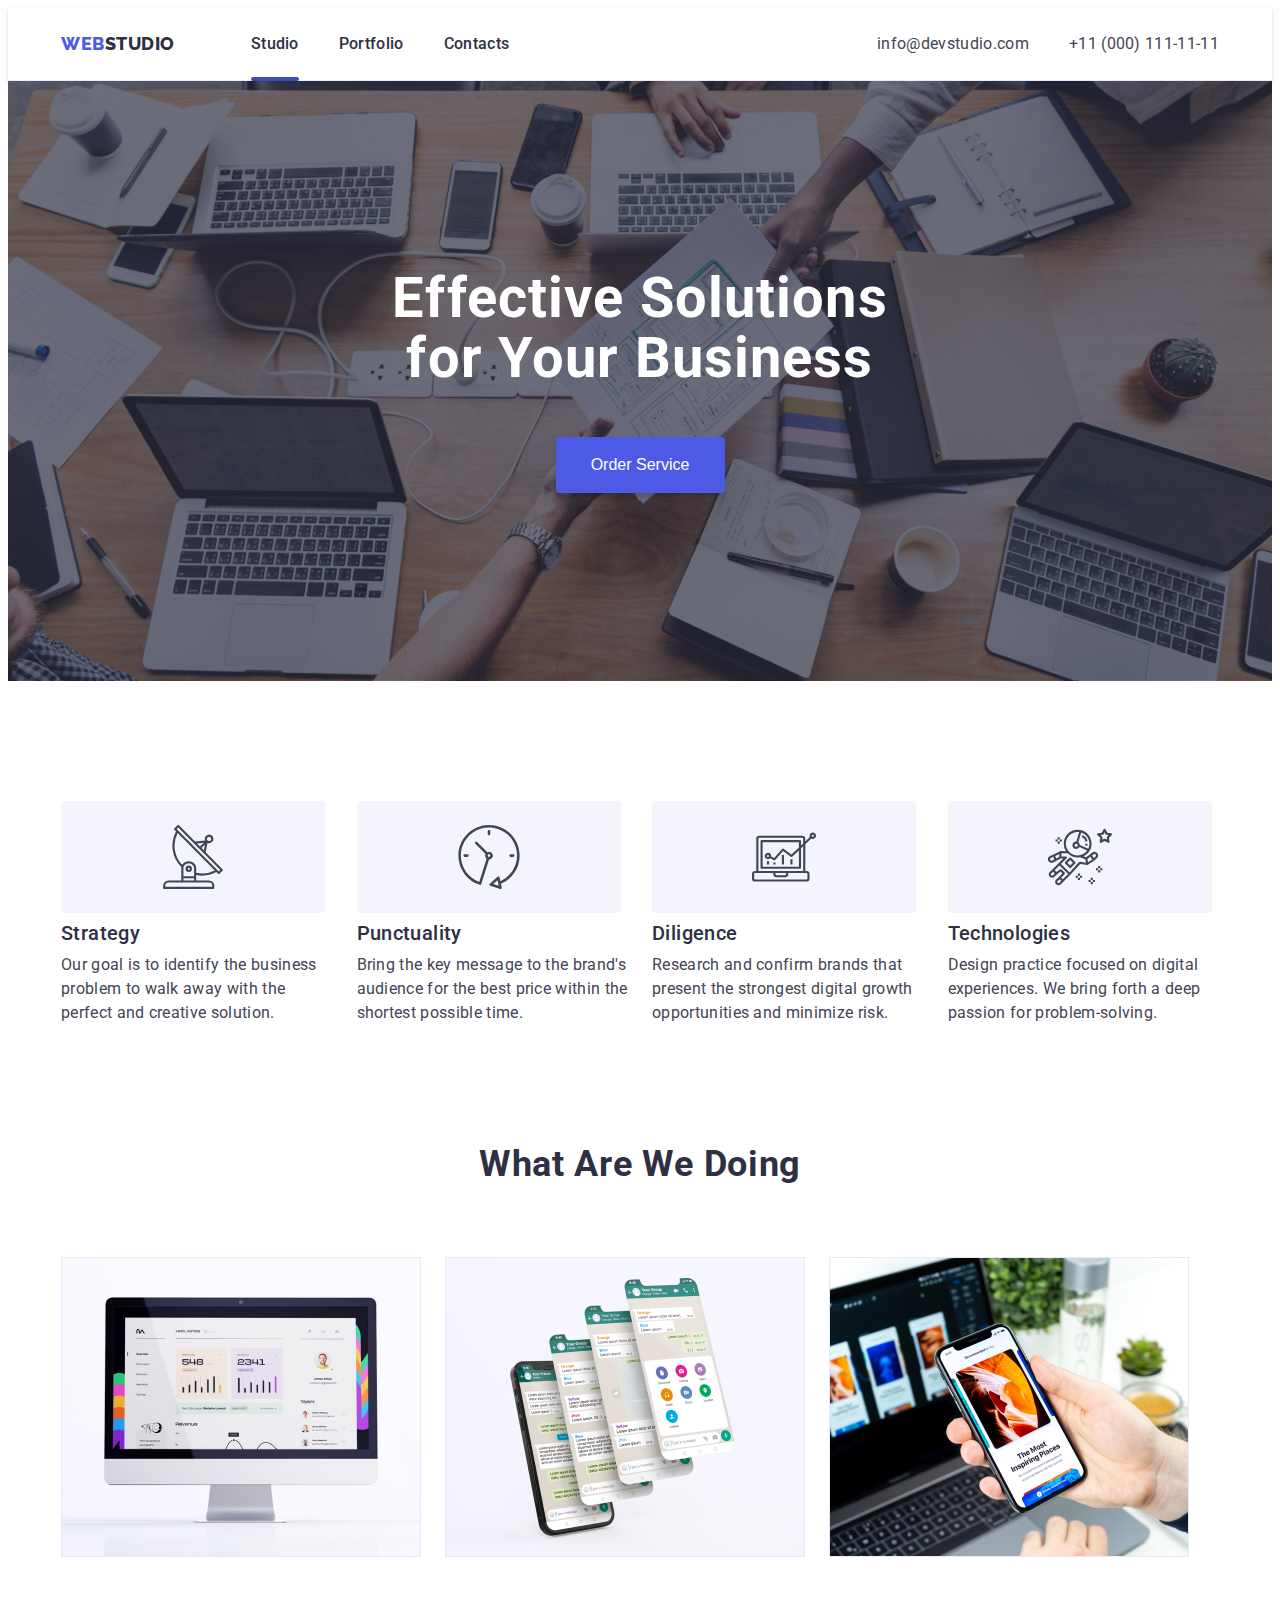
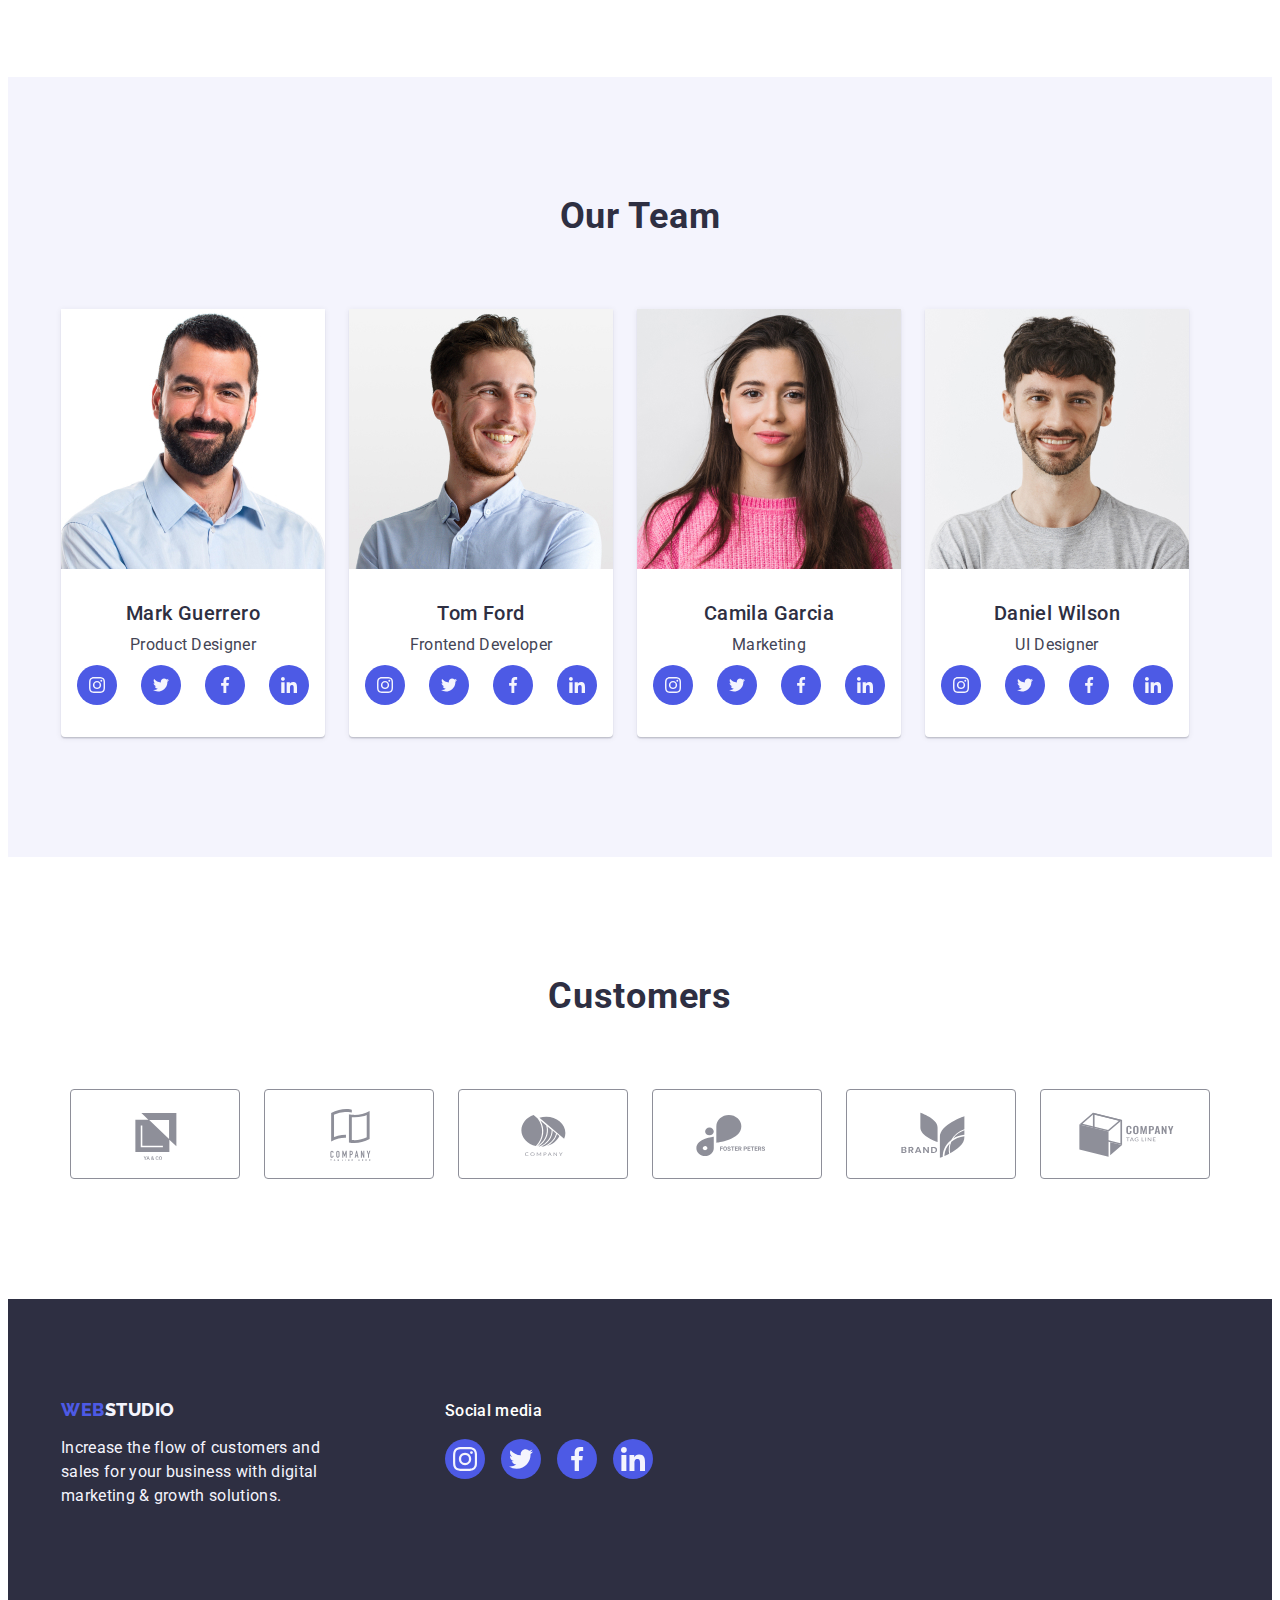
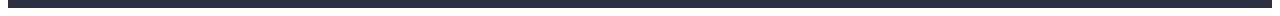
==== commit 2d648719: "u" ====
--- a/index.html
+++ b/index.html
@@ -22,7 +22,7 @@
                 <a class="logo link" href="./index.html">WEB<span class="dark-logo">Studio</span>
                 </a>
     <ul class="nav-list list">
-        <li class="menu-item actual-pseudo-studio"><a class="menu-link link" href="./index.html">Studio</a></li>
+        <li class="menu-item actual-pseudo-page"><a class="menu-link link" href="./index.html">Studio</a></li>
         <li class="menu-item"><a class="menu-link link" href="./portfolio.html">Portfolio</a></li>
         <li class="menu-item"><a class="menu-link link" href="">Contacts</a></li>
     </ul>
@@ -54,19 +54,6 @@
 
     <!-- ========/HERO======== -->
 
- <!-- ========MODAL-WINDOW======== -->
-<div class="backdrop is-hidden" data-modal>
-    <div class="modal">
-        <button class="modal-btn" type="button" aria-label="open window" data-modal-close>
-            <svg class="modal-icon" width="8" height="8">
-                <use href="./images/icons.svg#icon-close"></use>
-            </svg>
-        </button>
-    </div>
-</div>
-
-
- <!-- ========/MODAL-WINDOW======== -->
 
 
   
@@ -385,6 +372,21 @@
 </div>
 </footer>
 <!-- ======/FOOTER======= -->
+ <!-- ========MODAL-WINDOW======== -->
+ <div class="backdrop is-hidden" data-modal>
+    <div class="modal">
+        <button class="modal-btn" type="button" aria-label="open window" data-modal-close>
+            <svg class="modal-icon" width="8" height="8">
+                <use href="./images/icons.svg#icon-close"></use>
+            </svg>
+        </button>
+    </div>
+</div>
+
+
+ <!-- ========/MODAL-WINDOW======== -->
+
+
 <script src="./js/modal.js"></script>
 </body>
 </html>--- a/css/styles.css
+++ b/css/styles.css
@@ -116,7 +116,7 @@
     background-color: var(--icons-bc-color);
     border-radius: 50%;
 
-   transition: var(--anim);
+   transition: background-color 250ms cubic-bezier(0.4, 0, 0.2, 1); 
 }
 
 
@@ -185,7 +185,8 @@
     color: #4D5AE5;
     margin-right: 76px;
 
-    transition: var(--anim);
+    transition: color 250ms cubic-bezier(0.4, 0, 0.2, 1);
+
 }
 
 
@@ -199,6 +200,7 @@
 .nav-list {
     display: flex;
     gap: 40px;
+    position: relative;
   
 }
 
@@ -232,7 +234,7 @@
 color: #2E2F42;
 padding: 24px 0;
 
-transition: var(--anim);
+transition: color 250ms cubic-bezier(0.4, 0, 0.2, 1);
 }
 
 .menu-link:hover,
@@ -249,7 +251,7 @@
 letter-spacing: 0.02em;
 color: var(--usual-text-color);
 
-transition: var(--anim);
+transition: color 250ms cubic-bezier(0.4, 0, 0.2, 1);
 }
 
 
@@ -259,41 +261,24 @@
 }
 
 
-.actual-pseudo-studio::after {
+.actual-pseudo-page::after {
     content: '';
     border-radius: 2px;
-    background-color: var(--focus-color-customers);
+    color: #404bbf; 
+    background-color: #404bbf;
 
     width: 48px;
     height: 4px;
     flex-shrink: 0;
 
     display: block;
-}
-
-.actual-pseudo-portfolio::after {
-    content: '';
-    border-radius: 2px;
-    background-color: var(--focus-color-customers);
-
-    width: 66px;
-    height: 4px;
-    flex-shrink: 0;
-
-    display: block;
-}
-
-.actual-pseudo-contact::after {
-    content: '';
-    border-radius: 2px;
-    background-color: var(--focus-color-customers);
-
-    width: 67px;
-    height: 4px;
-    flex-shrink: 0;
-
-    display: block;
-}
+    position: absolute;
+    left: 0;
+    bottom: -1px; 
+}
+
+
+
 
 
 /* ========/HEADER======== */
@@ -326,7 +311,7 @@
     padding: 12px 24px;
     border: 1px solid var(--border-color);
 
-    transition: color var(--anim), background-color var(--anim);
+    transition: color color 250ms cubic-bezier(0.4, 0, 0.2, 1), background-color color 250ms cubic-bezier(0.4, 0, 0.2, 1);
 
 }
     
@@ -350,7 +335,7 @@
    }
 
 .works-list-link {
-    transition: var(--anim);
+    transition: color 250ms cubic-bezier(0.4, 0, 0.2, 1);
 }
 
    .works-list-link:hover,
@@ -394,7 +379,7 @@
 
     background-color: var(--accent-color);
 
-    transition: transform var(--anim);
+    transition: transform color 250ms cubic-bezier(0.4, 0, 0.2, 1);
 }
 
 .overlay-text {
@@ -496,7 +481,7 @@
     margin-left: auto;
     margin-right: auto;
 
-    transition: var(--anim), background-color var(--anim);
+    transition: background-color 250ms cubic-bezier(0.4, 0, 0.2, 1);
 }
 
 .hero-button:hover,
@@ -515,7 +500,7 @@
 
     z-index: 10;
 
-    transition: var(--anim), visibility var(--anim);
+    transition: 250ms cubic-bezier(0.4, 0, 0.2, 1), visibility 250ms cubic-bezier(0.4, 0, 0.2, 1);;
 }
 .modal {
     width: 408px;
@@ -727,7 +712,7 @@
     border: 1px solid var(--customers-icons); 
     border-radius: 4px;
 
-    transition: var(--anim);
+    transition: border-color 250ms cubic-bezier(0.4, 0, 0.2, 1), color 250ms cubic-bezier(0.4, 0, 0.2, 1);
 }
 
 .customers-list {
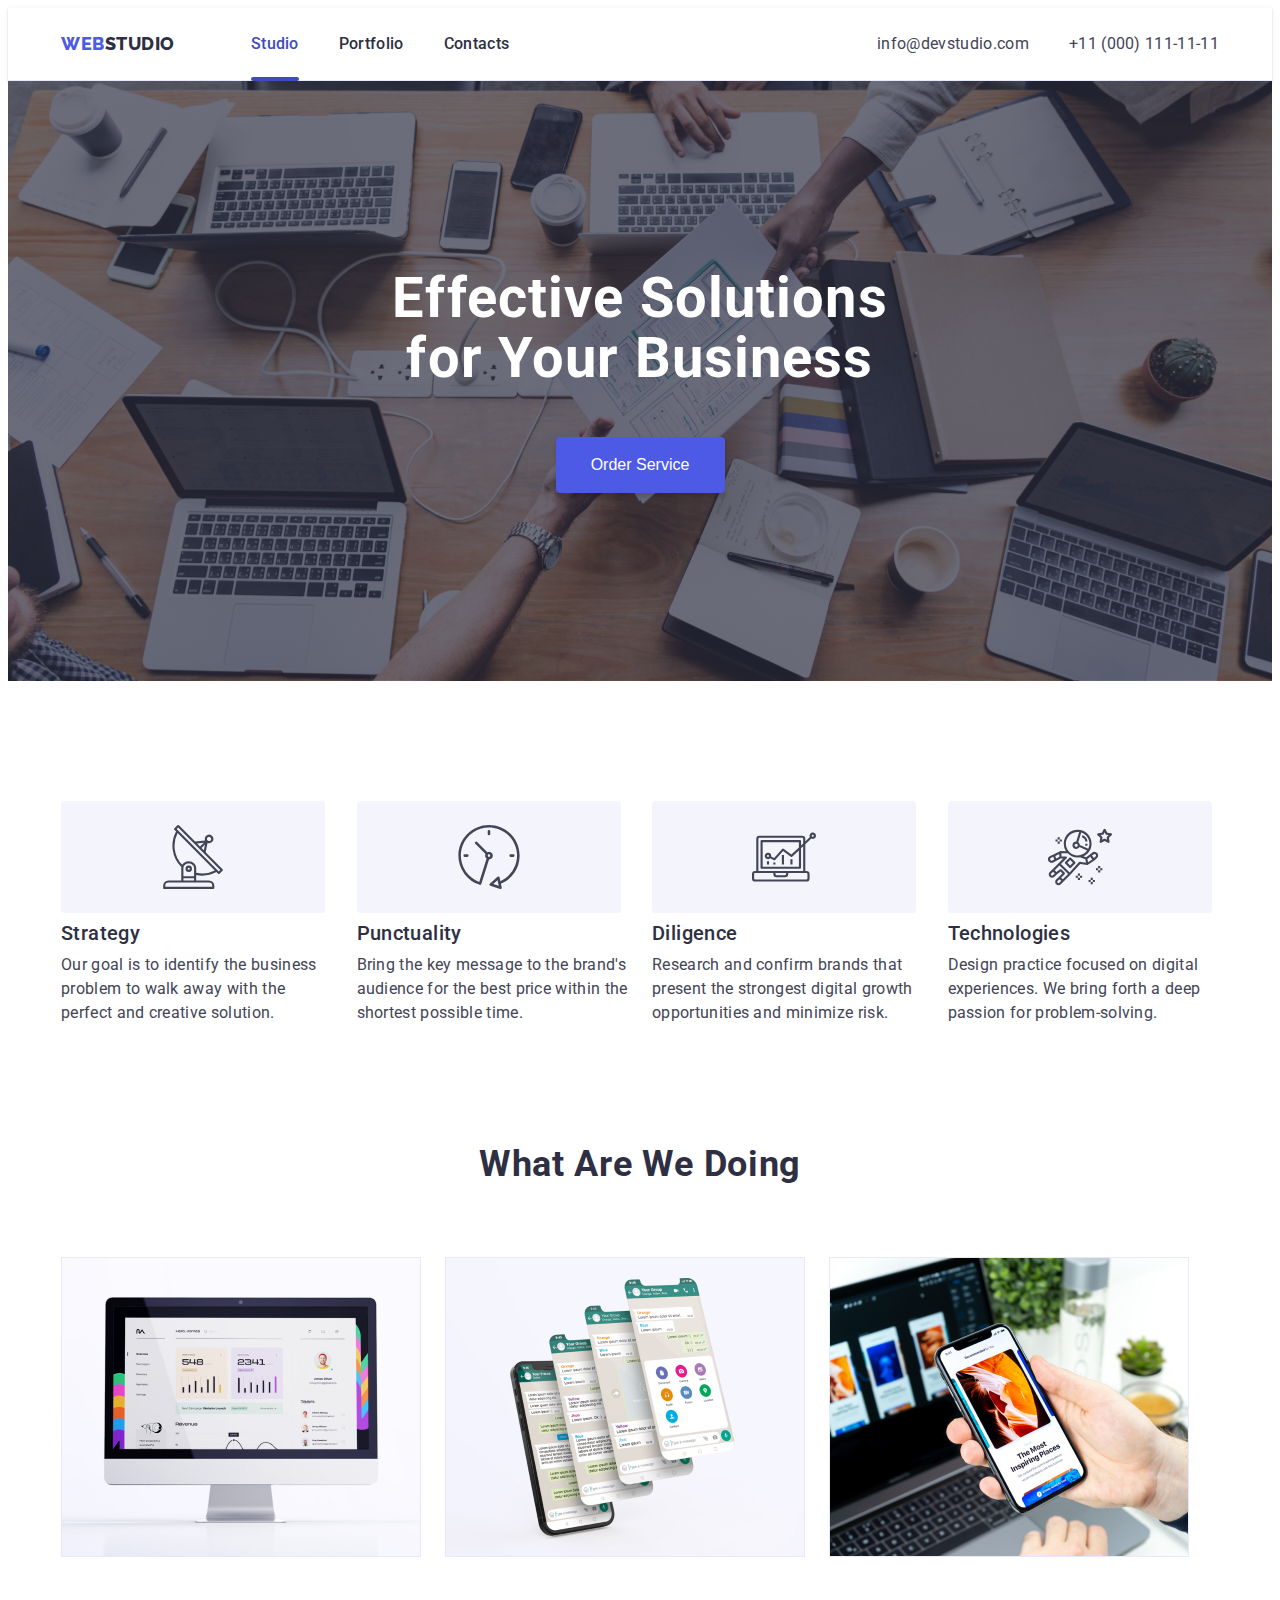
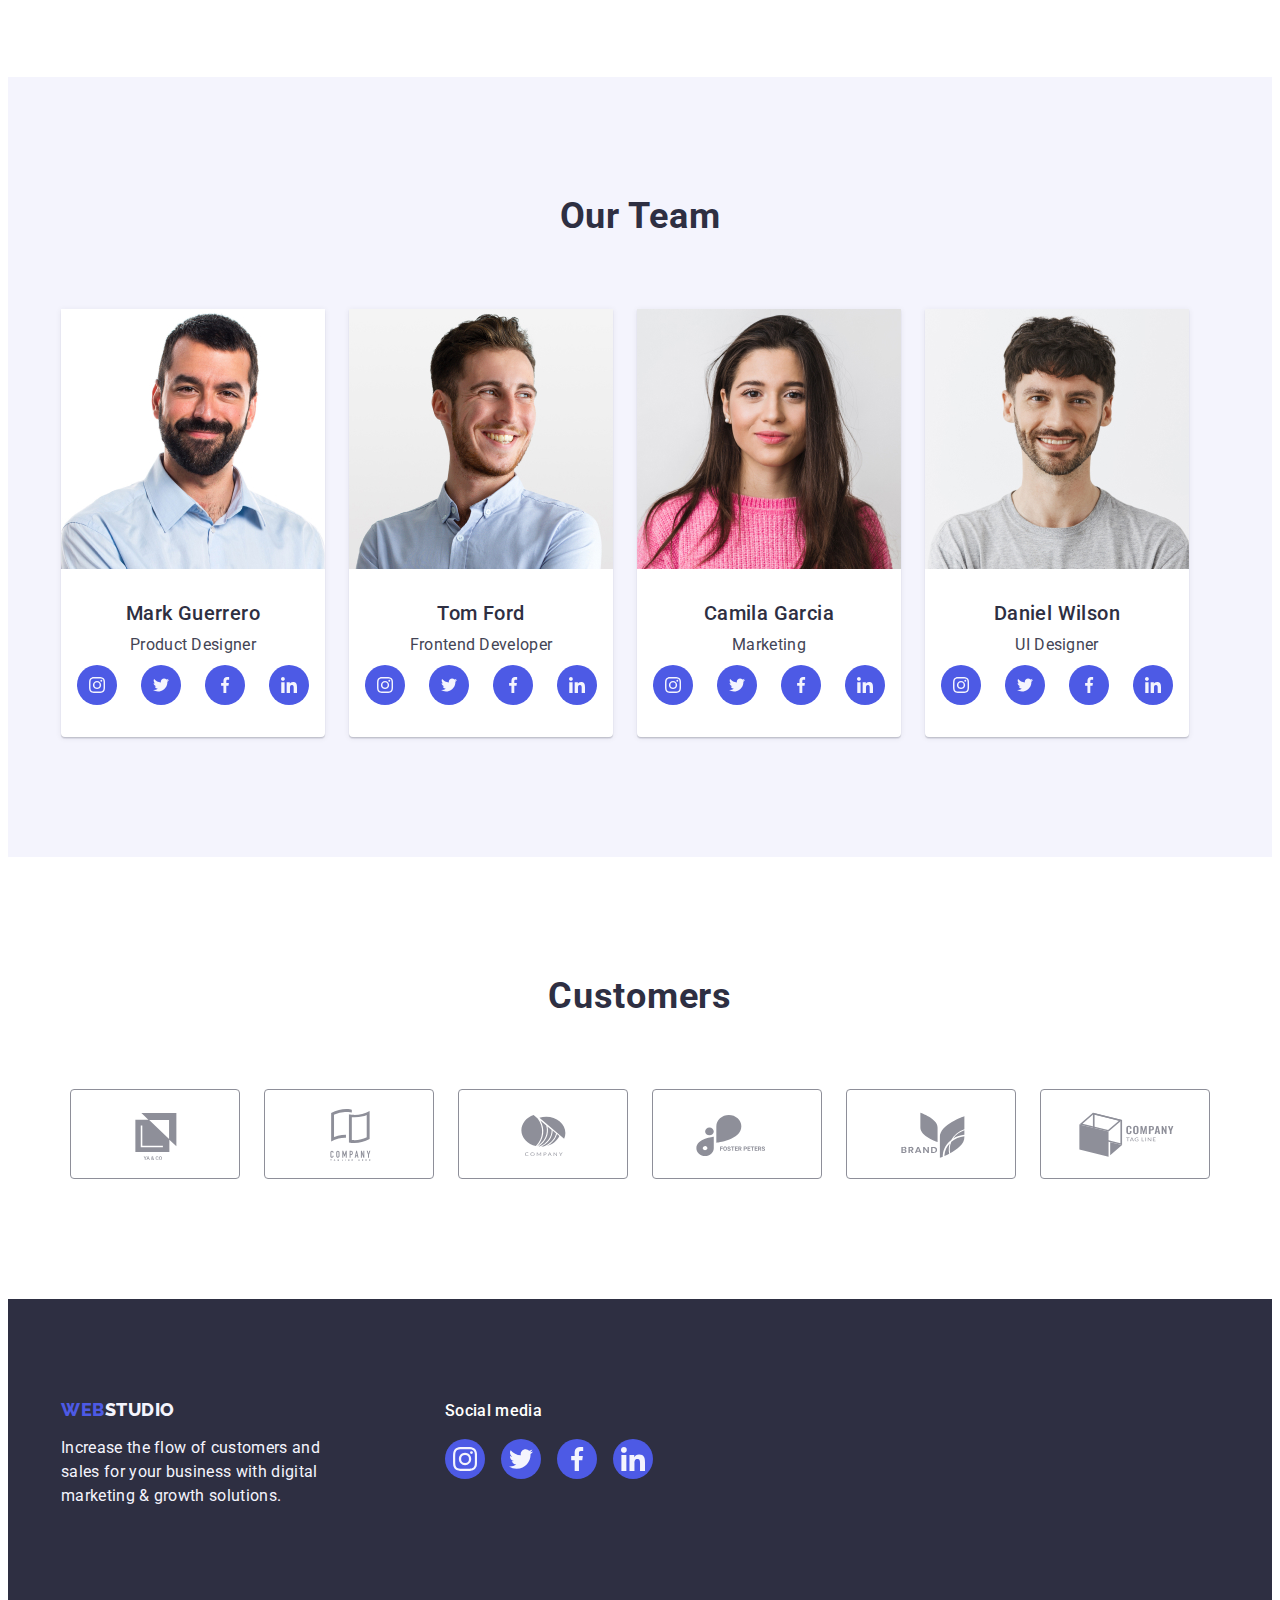
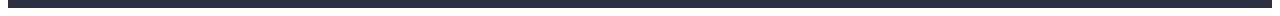
==== commit 49b7e8ce: "dont-working-overlay" ====
--- a/index.html
+++ b/index.html
@@ -22,7 +22,7 @@
                 <a class="logo link" href="./index.html">WEB<span class="dark-logo">Studio</span>
                 </a>
     <ul class="nav-list list">
-        <li class="menu-item actual-pseudo-page"><a class="menu-link link" href="./index.html">Studio</a></li>
+        <li class="menu-item"><a class="menu-link link actual-page" href="./index.html">Studio</a></li>
         <li class="menu-item"><a class="menu-link link" href="./portfolio.html">Portfolio</a></li>
         <li class="menu-item"><a class="menu-link link" href="">Contacts</a></li>
     </ul>
@@ -30,10 +30,10 @@
     <address class="contact">
         <ul class="contact-list list">
             <li class="contact-item">
-                <a class="contact-info contact-mail link" href="mailto:info@devstudio.com">info@devstudio.com</a>
+                <a class="contact-info link" href="mailto:info@devstudio.com">info@devstudio.com</a>
             </li>
             <li>
-                <a class="contact-info contact-phone link" href="tel:+110001111111">+11 (000) 111-11-11</a>
+                <a class="contact-info link" href="tel:+110001111111">+11 (000) 111-11-11</a>
             </li>
         </ul>
     </address>
--- a/css/styles.css
+++ b/css/styles.css
@@ -22,8 +22,7 @@
     --focus-color-footer: #31D0AA;
     --focus-color-customers: #404BBF;
 
-    --anim: 250ms cubic-bezier(0.4, 0, 0.2, 1);
-    
+        
 }
 
 /* ========STANDARTS======== */
@@ -222,7 +221,7 @@
 }
 
 .actual-page {
-    color: #2e2f42;
+    color:  #404bbf;
 } 
 
 .menu-link {
@@ -233,7 +232,7 @@
 letter-spacing: 0.02em;
 color: #2E2F42;
 padding: 24px 0;
-
+position: relative; 
 transition: color 250ms cubic-bezier(0.4, 0, 0.2, 1);
 }
 
@@ -261,13 +260,17 @@
 }
 
 
-.actual-pseudo-page::after {
+.actual-page {
+    color: #404bbf;
+}
+
+.actual-page::after {
     content: '';
     border-radius: 2px;
-    color: #404bbf; 
+    
     background-color: #404bbf;
 
-    width: 48px;
+    width: 100%;
     height: 4px;
     flex-shrink: 0;
 
@@ -302,6 +305,8 @@
     font-family: "Roboto", sans-serif;
     font-weight: 500;
     font-size: 16px;
+    line-height: 1.5;
+    letter-spacing: 0.04em;
     line-height: 24px;
     text-align: center;
     letter-spacing: 0.04em;
@@ -311,10 +316,11 @@
     padding: 12px 24px;
     border: 1px solid var(--border-color);
 
-    transition: color color 250ms cubic-bezier(0.4, 0, 0.2, 1), background-color color 250ms cubic-bezier(0.4, 0, 0.2, 1);
-
-}
-    
+    transition: color 250ms cubic-bezier(0.4, 0, 0.2, 1),
+    background-color 250ms cubic-bezier(0.4, 0, 0.2, 1),
+    border-color 250ms cubic-bezier(0.4, 0, 0.2, 1),
+    box-shadow 250ms cubic-bezier(0.4, 0, 0.2, 1); 
+}
 
 
 .button-item:hover,
@@ -335,17 +341,14 @@
    }
 
 .works-list-link {
-    transition: color 250ms cubic-bezier(0.4, 0, 0.2, 1);
-}
-
-   .works-list-link:hover,
-   .works-list-link:focus {
-   box-shadow: 0px 1px 6px rgba(46, 47, 66, 0.08), 0px 1px 1px rgba(46, 47, 66, 0.16), 0px 2px 1px rgba(46, 47, 66, 0.08);
+    
+    transition: box-shadow 250ms cubic-bezier(0.4, 0, 0.2, 1);
 }
 
 .works-item{
     display: flex;
     flex-direction: column;
+    
 }
 
 .works-item:not(:nth-child(3n)) {
@@ -362,40 +365,40 @@
 }
 
 .overlay {
-    transform: translateY(100%);
-
-    position: absolute;
-    top: 0;
-    left: 0;
-
-    width: 100%;
-    height: 100%;
-    padding: 40px 32px 164px;
-
-    display: flex;
-    align-items: center;
-    justify-content: center;
-   
-
-    background-color: var(--accent-color);
-
-    transition: transform color 250ms cubic-bezier(0.4, 0, 0.2, 1);
-}
-
-.overlay-text {
+
     font-size: 16px;
     font-weight: 400;
     line-height: 24px;
     letter-spacing: 0.32px;
     color: var(--white-text-color);
-
-}
-
-.works-item:hover .overlay {
+    transform: translateY(100%);
+
+
+    position: absolute;
+    top: 0;
+    left: 0;
+
+    width: 100%;
+    height: 100%;
+    padding: 40px 32px;
+
+    display: inline-block;
+    align-items: center;
+    justify-content: center;
+   
+
+    background-color: var(--accent-color);
+
+    ransition: transform 250ms cubic-bezier(0.4, 0, 0.2, 1); 
+}
+
+
+
+.works-list-link:hover .overlay {
     transform: translateY(0%);
 }
 
-.works-item:focus .overlay {
+.works-list-link:focus .overlay {
     transform: translateY(0%);
 }
 
@@ -500,11 +503,11 @@
 
     z-index: 10;
 
-    transition: 250ms cubic-bezier(0.4, 0, 0.2, 1), visibility 250ms cubic-bezier(0.4, 0, 0.2, 1);;
+    transition: opacity 250ms cubic-bezier(0.4, 0, 0.2, 1), visibility 250ms cubic-bezier(0.4, 0, 0.2, 1); 
 }
 .modal {
     width: 408px;
-    height: 584px;
+    min-height: 584px;
 
     border-radius: 4px;
     background-color: #FCFCFC;
@@ -514,6 +517,8 @@
     top: 50%;
     left: 50%;
     transform: translate(-50%, -50%);
+
+    transition: transform 250ms cubic-bezier(0.4, 0, 0.2, 1); 
 }
 .modal-btn {
     position: absolute;
@@ -525,7 +530,7 @@
 
     width: 24px;
     height: 24px;
-    border-radius: 24px;
+    border-radius: 50%; 
     border: 1px solid rgba(0, 0, 0, 0.10);
     background: #E7E9FC;
 
@@ -534,12 +539,38 @@
     display: flex;
     align-items: center;
     justify-content: center;
-}
+
+    transition: background-color 250ms cubic-bezier(0.4, 0, 0.2, 1), border 250ms cubic-bezier(0.4, 0, 0.2, 1); 
+}
+
+.modal-btn:hover {
+    background-color: #404bbf; 
+    border: none; 
+}
+
+.modal-btn:focus {
+    background-color: #404bbf; 
+    border: none; 
+}
+
+
+
 .modal-icon {
     
     fill: #2E2F42;
+    transition: fill 250ms cubic-bezier(0.4, 0, 0.2, 1);
   
 }
+
+
+.modal-btn:hover .modal-icon {
+    fill: #ffffff;
+}
+
+.modal-btn:focus .modal-icon {
+    fill: #ffffff;
+}
+
 
 .backdrop.is-hidden {
     opacity: 0;
